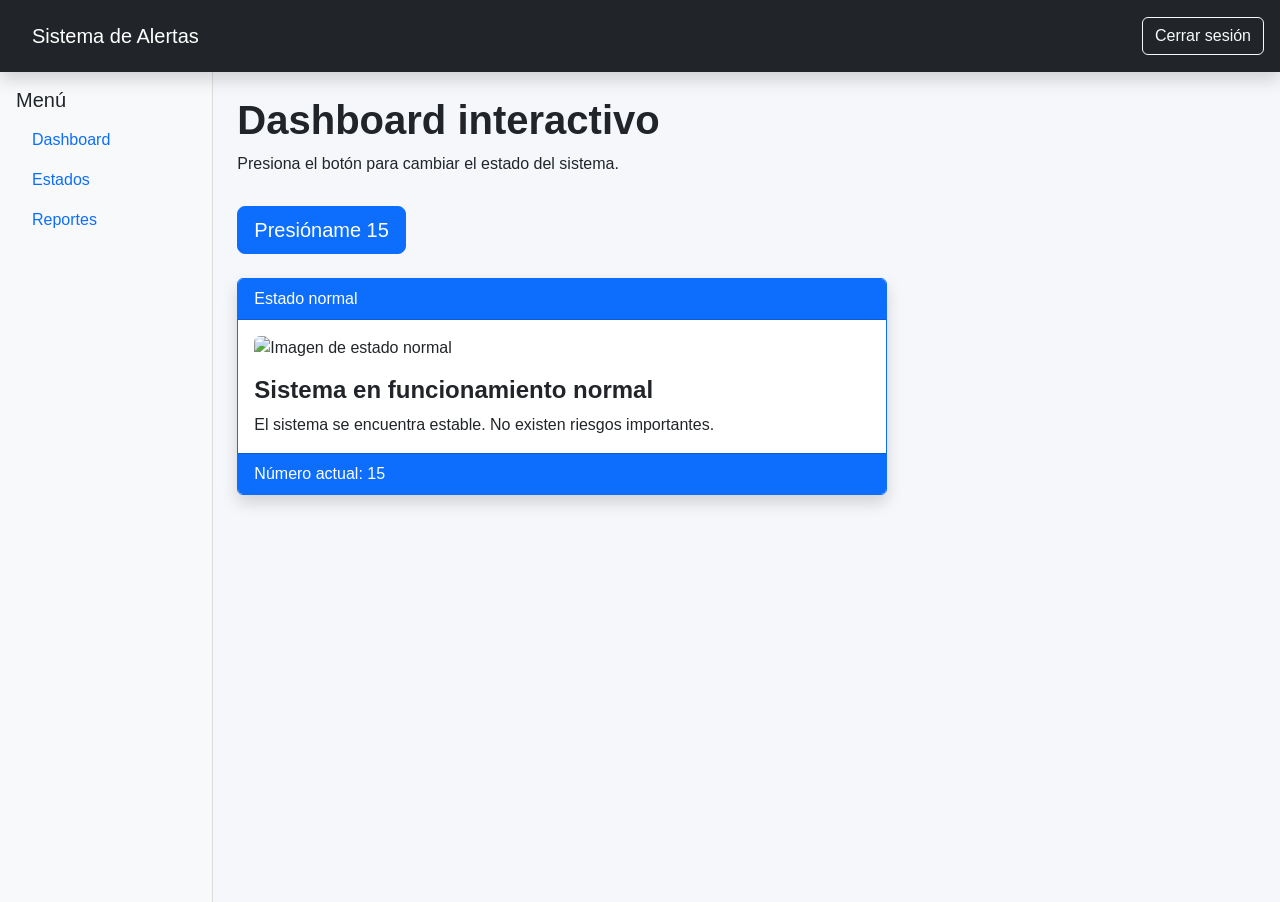
==== dashboard.html @ 70776578 "Agrego dashboard interactivo con boton y card dinamica" ====
<!DOCTYPE html>
<html lang="es">

<head>
    <meta charset="UTF-8">
    <meta name="viewport" content="width=device-width, initial-scale=1.0">
    <title>Dashboard - Sistema Web</title>

    <link href="https://cdn.jsdelivr.net/npm/bootstrap@5.3.8/dist/css/bootstrap.min.css" rel="stylesheet">
    <link rel="stylesheet" href="css/style.css">
</head>

<body>

    <header class="navbar navbar-dark bg-dark sticky-top flex-md-nowrap p-3 shadow">
        <a class="navbar-brand col-md-3 col-lg-2 me-0 px-3" href="#">
            Sistema de Alertas
        </a>
        <a href="index.html" class="btn btn-outline-light">Cerrar sesión</a>
    </header>

    <div class="container-fluid">
        <div class="row">

            <aside class="col-md-3 col-lg-2 d-md-block bg-light sidebar p-3">
                <h5>Menú</h5>
                <ul class="nav flex-column">
                    <li class="nav-item">
                        <a class="nav-link active" href="#">Dashboard</a>
                    </li>
                    <li class="nav-item">
                        <a class="nav-link" href="#">Estados</a>
                    </li>
                    <li class="nav-item">
                        <a class="nav-link" href="#">Reportes</a>
                    </li>
                </ul>
            </aside>

            <main class="col-md-9 ms-sm-auto col-lg-10 px-md-4 py-4">

                <section class="titulo-dashboard">
                    <h1>Dashboard interactivo</h1>
                    <p>
                        Presiona el botón para cambiar el estado del sistema.
                    </p>
                </section>

                <section class="contenedor-dashboard">

                    <button id="btnPresionar" class="btn btn-primary btn-lg mb-4">
                        Presióname 15
                    </button>

                    <div id="cardEstado" class="card border-primary shadow card-dashboard">
                        <div id="cardHeader" class="card-header bg-primary text-white">
                            Estado normal
                        </div>

                        <div class="card-body">
                            <img id="cardImagen"
                                src="https://placehold.co/600x350/0d6efd/ffffff?text=Estado+Normal"
                                class="img-fluid rounded mb-3"
                                alt="Imagen de estado normal">

                            <h2 id="cardTitulo" class="card-title">
                                Sistema en funcionamiento normal
                            </h2>

                            <p id="cardDescripcion" class="card-text">
                                El sistema se encuentra estable. No existen riesgos importantes.
                            </p>
                        </div>

                        <div id="cardFooter" class="card-footer bg-primary text-white">
                            Número actual: 15
                        </div>
                    </div>

                </section>

            </main>
        </div>
    </div>

    <script src="js/dashboard.js"></script>
</body>

</html>
---- css/style.css ----
body {
    font-family: Arial, sans-serif;
    background-color: #f5f7fa;
}

.login-body {
    height: 100vh;
    display: flex;
    align-items: center;
    justify-content: center;
}

.form-signin {
    width: 100%;
    max-width: 380px;
    padding: 25px;
    background-color: white;
    border-radius: 12px;
    box-shadow: 0 0 18px rgba(0, 0, 0, 0.18);
}

.logo-login {
    width: 90px;
    height: 90px;
    margin: 0 auto 20px;
    border-radius: 50%;
    display: flex;
    align-items: center;
    justify-content: center;
    color: white;
    font-size: 48px;
    font-weight: bold;
}

.logo-ok {
    background-color: #0d6efd;
}

.logo-error {
    background-color: #dc3545;
}

.sidebar {
    min-height: calc(100vh - 70px);
    border-right: 1px solid #ddd;
}

.titulo-dashboard {
    margin-bottom: 30px;
}

.titulo-dashboard h1 {
    font-weight: bold;
}

.contenedor-dashboard {
    max-width: 700px;
}

.card-dashboard {
    max-width: 650px;
}

.card-dashboard img {
    width: 100%;
    max-height: 350px;
    object-fit: cover;
}

.card-title {
    font-size: 24px;
    font-weight: bold;
}

button:hover {
    transform: scale(1.02);
}

a:focus-visible,
button:focus-visible,
input:focus-visible {
    outline: 3px solid #ffbf00;
    outline-offset: 3px;
}
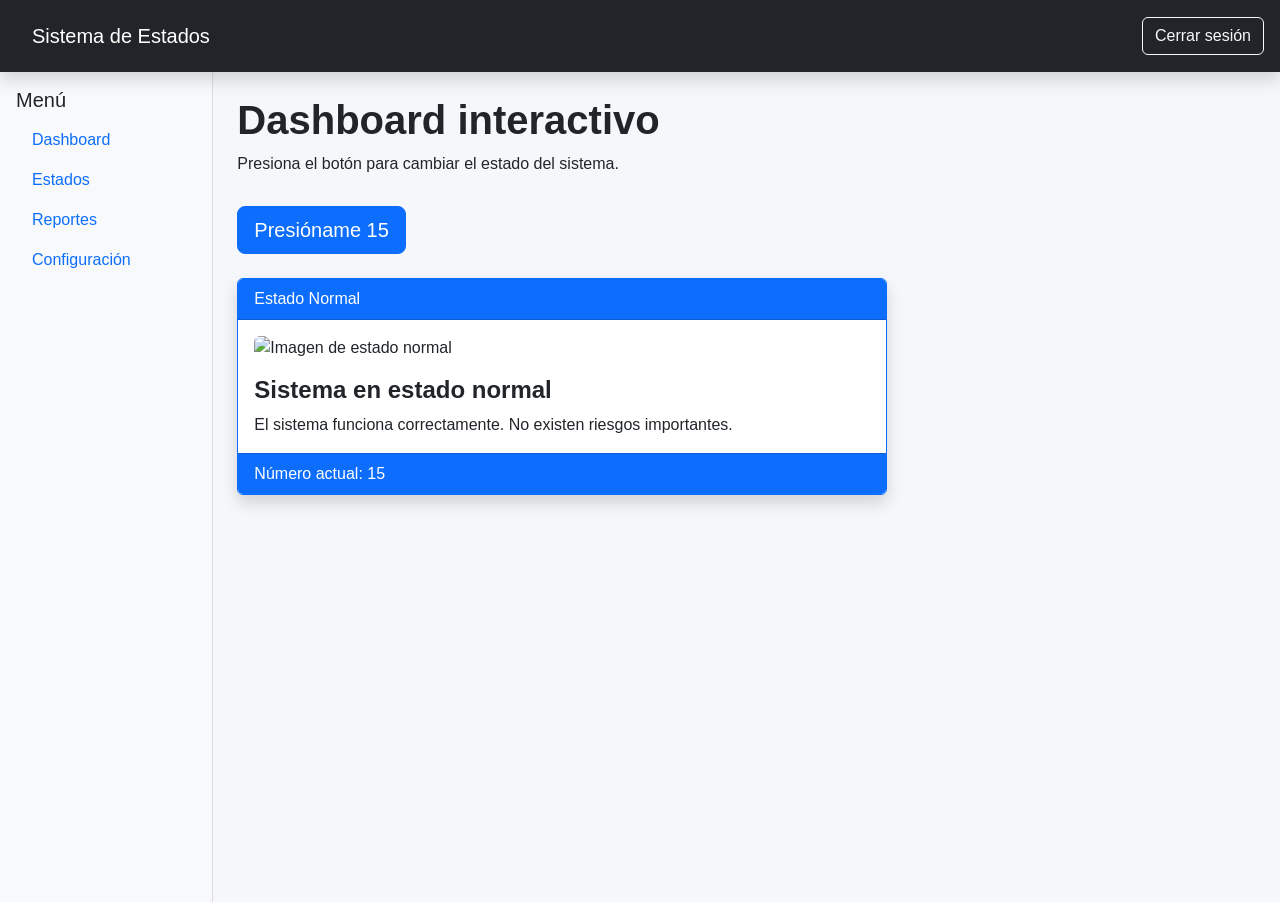
==== commit 3dc5c8de: "Agrego dashboard interactivo con boton y card dinamica" ====
--- a/dashboard.html
+++ b/dashboard.html
@@ -4,9 +4,12 @@
 <head>
     <meta charset="UTF-8">
     <meta name="viewport" content="width=device-width, initial-scale=1.0">
-    <title>Dashboard - Sistema Web</title>
+    <title>Dashboard - Evaluación Sumativa 2</title>
 
+    <!-- Bootstrap CSS -->
     <link href="https://cdn.jsdelivr.net/npm/bootstrap@5.3.8/dist/css/bootstrap.min.css" rel="stylesheet">
+
+    <!-- CSS propio -->
     <link rel="stylesheet" href="css/style.css">
 </head>
 
@@ -14,9 +17,12 @@
 
     <header class="navbar navbar-dark bg-dark sticky-top flex-md-nowrap p-3 shadow">
         <a class="navbar-brand col-md-3 col-lg-2 me-0 px-3" href="#">
-            Sistema de Alertas
+            Sistema de Estados
         </a>
-        <a href="index.html" class="btn btn-outline-light">Cerrar sesión</a>
+
+        <a href="index.html" class="btn btn-outline-light">
+            Cerrar sesión
+        </a>
     </header>
 
     <div class="container-fluid">
@@ -24,15 +30,22 @@
 
             <aside class="col-md-3 col-lg-2 d-md-block bg-light sidebar p-3">
                 <h5>Menú</h5>
+
                 <ul class="nav flex-column">
                     <li class="nav-item">
                         <a class="nav-link active" href="#">Dashboard</a>
                     </li>
+
                     <li class="nav-item">
                         <a class="nav-link" href="#">Estados</a>
                     </li>
+
                     <li class="nav-item">
                         <a class="nav-link" href="#">Reportes</a>
+                    </li>
+
+                    <li class="nav-item">
+                        <a class="nav-link" href="#">Configuración</a>
                     </li>
                 </ul>
             </aside>
@@ -53,36 +66,40 @@
                     </button>
 
                     <div id="cardEstado" class="card border-primary shadow card-dashboard">
+
                         <div id="cardHeader" class="card-header bg-primary text-white">
-                            Estado normal
+                            Estado Normal
                         </div>
 
                         <div class="card-body">
                             <img id="cardImagen"
-                                src="https://placehold.co/600x350/0d6efd/ffffff?text=Estado+Normal"
+                                src="https://placehold.co/600x300/0d6efd/ffffff?text=Estado+Normal"
                                 class="img-fluid rounded mb-3"
                                 alt="Imagen de estado normal">
 
                             <h2 id="cardTitulo" class="card-title">
-                                Sistema en funcionamiento normal
+                                Sistema en estado normal
                             </h2>
 
                             <p id="cardDescripcion" class="card-text">
-                                El sistema se encuentra estable. No existen riesgos importantes.
+                                El sistema funciona correctamente. No existen riesgos importantes.
                             </p>
                         </div>
 
                         <div id="cardFooter" class="card-footer bg-primary text-white">
                             Número actual: 15
                         </div>
+
                     </div>
 
                 </section>
 
             </main>
+
         </div>
     </div>
 
+    <!-- JavaScript Dashboard -->
     <script src="js/dashboard.js"></script>
 </body>
 
--- a/css/style.css
+++ b/css/style.css
@@ -2,6 +2,8 @@
     font-family: Arial, sans-serif;
     background-color: #f5f7fa;
 }
+
+/* LOGIN */
 
 .login-body {
     height: 100vh;
@@ -40,6 +42,8 @@
     background-color: #dc3545;
 }
 
+/* DASHBOARD */
+
 .sidebar {
     min-height: calc(100vh - 70px);
     border-right: 1px solid #ddd;
@@ -63,7 +67,7 @@
 
 .card-dashboard img {
     width: 100%;
-    max-height: 350px;
+    max-height: 300px;
     object-fit: cover;
 }
 
@@ -71,6 +75,8 @@
     font-size: 24px;
     font-weight: bold;
 }
+
+/* EFECTOS */
 
 button:hover {
     transform: scale(1.02);
